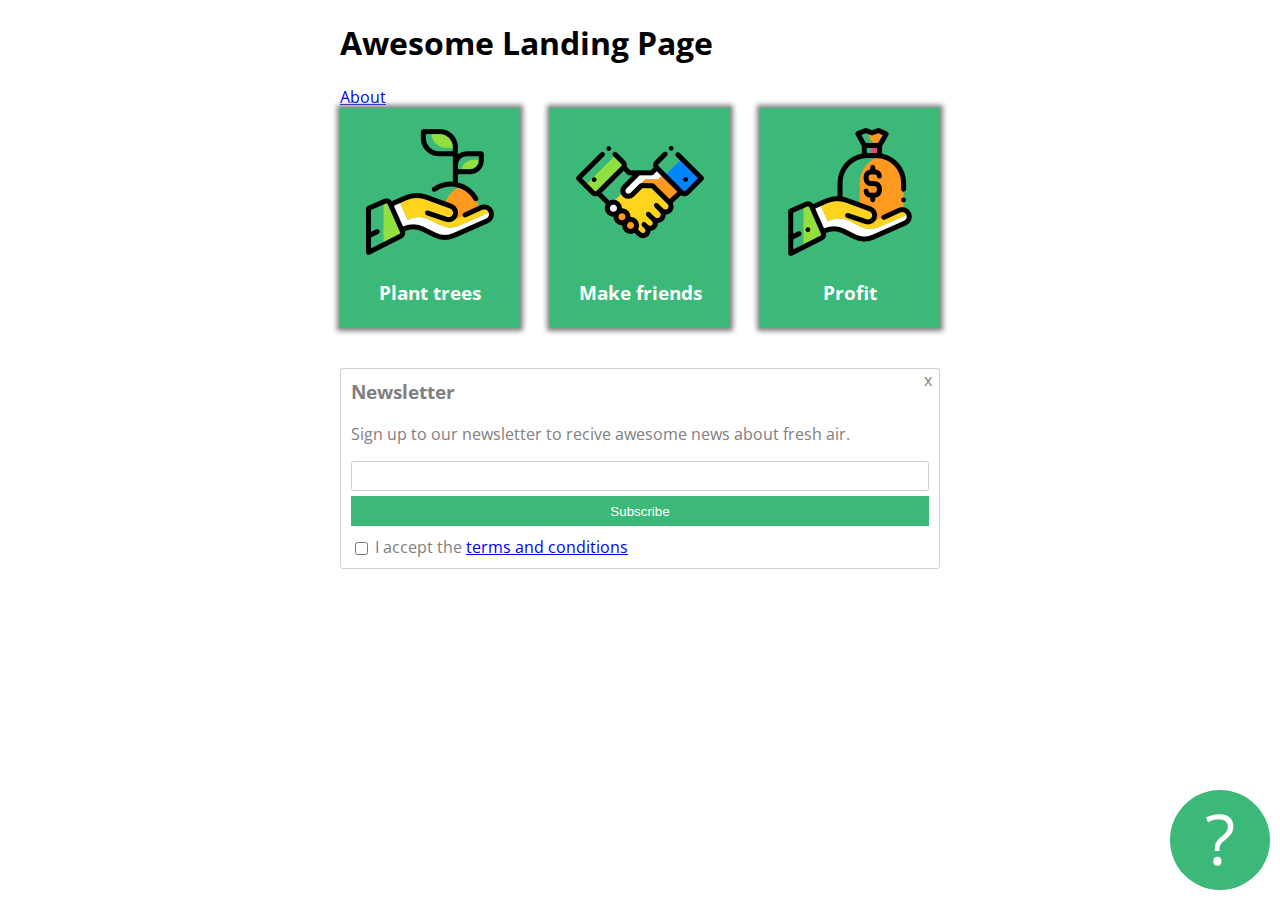
==== index.html @ 1a72e614 "Home and About pages created." ====
<!DOCTYPE html>
<html lang="en" >
<head>
  <meta charset="UTF-8">
  <title>CodePen - A Pen by  Lucie Bakajsová</title>
  <link href="https://fonts.googleapis.com/css2?family=Open+Sans:ital,wght@1,300&display=swap" rel="stylesheet"><link rel="stylesheet" href="./style.css">

</head>
<body>
<!-- partial:index.partial.html -->
<div class="container">
  <h1>Awesome Landing Page</h1>
  <a href="about.html">
    About

  </a>
  
  <div class="cardholder">
   <div class="card">
    <img src="tree.png" alt="">
    <h3>Plant trees</h3>
  </div> 
    
   <div class="card">
    <img src="deal.png" alt="">
    <h3>Make friends</h3>    
  </div>
    
   <div class="card">
    <img src="money.png" alt="">
    <h3>Profit</h3>
  </div>
    
  </div>
 
  <div class="newsletter-box">
    <h3>Newsletter</h3>
    <p>Sign up to our newsletter to recive awesome news about fresh air.</p>
    
    <form action="">
      <input id="email" type="email">
      <button type="submit">Subscribe</button>
      
      <input id="terms" type="checkbox">
      <label for="terms">
        I accept the <a href="http://example.com">terms and conditions</a>
      </label>
    </form>
    <div class="closex">x</div>
  </div>
  <div class="questioncircle">?</div>
</div>
<!-- partial -->
  
</body>
</html>
---- style.css ----
.container {
  font-family: 'Open Sans', sans-serif;
  width: 600px;
  margin-left: auto;
  margin-right: auto;
}

.newsletter-box {
  color: grey;
  border: solid thin #cfcfcf;
  border-radius: 3px;
  padding: 10px;
  
  position: relative;
}

.newsletter-box h3 {
  margin-top: 0px;
/*   color: green; */
}

/* .some {
  color: yellow;
}

#second {
  color: red;
} */

/* h3 {
  display: inline;
}

p {
  display: inline;
} */

#email {
  display: block;
  width: 100%;
  
  border: solid thin #cfcfcf;
  border-radius: 3px;
  padding: 3px;
  height: 30px;
  
  box-sizing: border-box;
  margin-bottom: 5px;
}

button {
  display: block;
  width: 100%;
  
  color: white;
  background: #3cb878;
  border: none;
  height: 30px;
  margin-bottom: 10px;
}

#terms {
  position: relative;
  top: 2px;
  left: 0px;
}

.closex {
  position: absolute;
  top: 0px;
  right: 7px;
  
  cursor: pointer;
}

.questioncircle {
  color: white;
  font-size: 70px;
  width: 100px;
  height: 100px;
  
  background: #3cb878;
  border-radius: 50%;
  text-align: center;
  
  position: fixed;
  bottom: 10px;
  right: 10px;
}

.card{
  width:180px;
  background: #3cb878;
  text-align: center;
  color: white;
  padding-top: 20px;
  padding-bottom: 5px;
  box-shadow: 0px 0px 5px 3px grey;
 
  
}

.cardholder{
  display: flex;
  justify-content: space-between;
  
  margin-bottom: 40px;
}
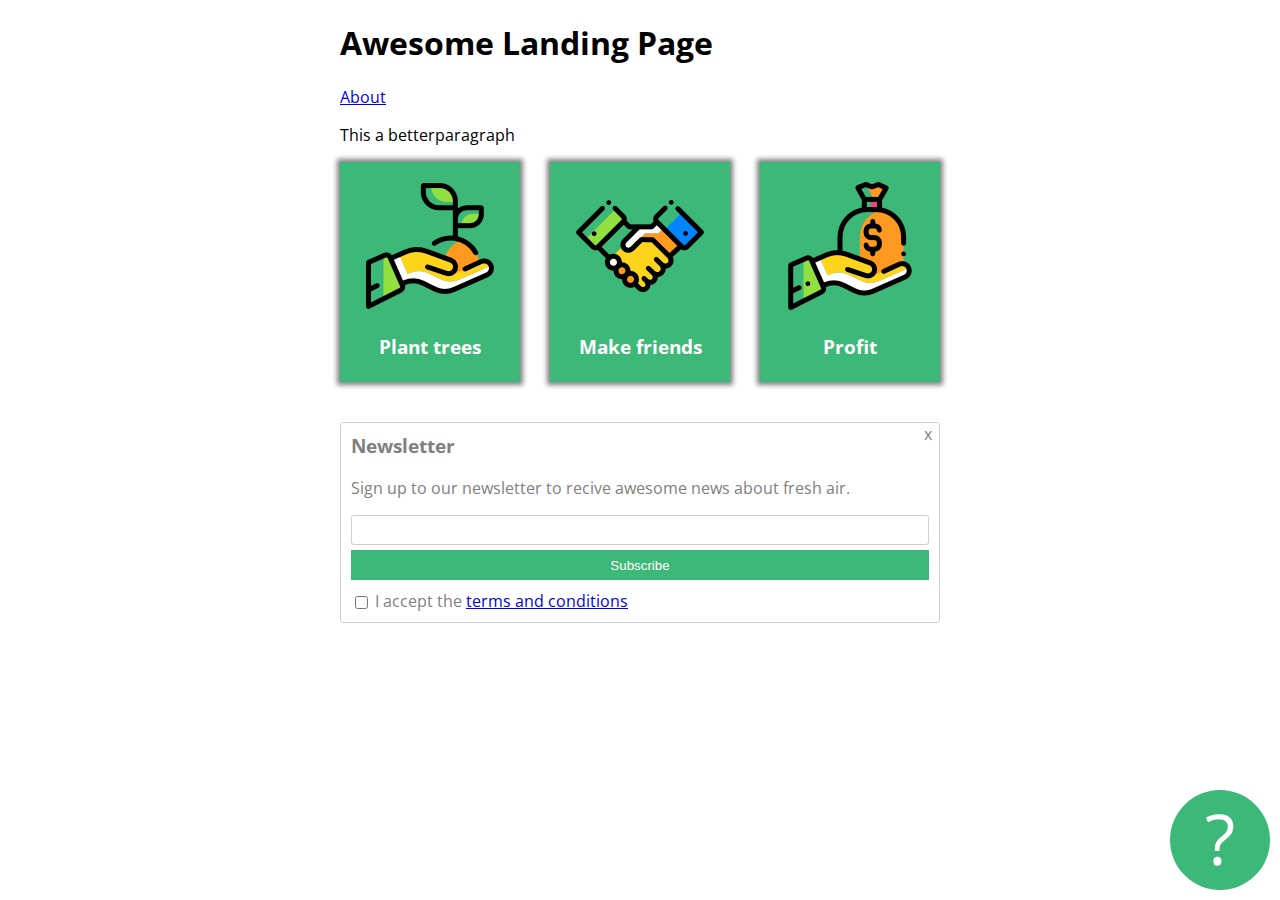
==== commit 43384560: "Added the paragraph" ====
--- a/index.html
+++ b/index.html
@@ -15,6 +15,8 @@
 
   </a>
   
+  <p>This <span>a better</span>paragraph</p>
+
   <div class="cardholder">
    <div class="card">
     <img src="tree.png" alt="">
